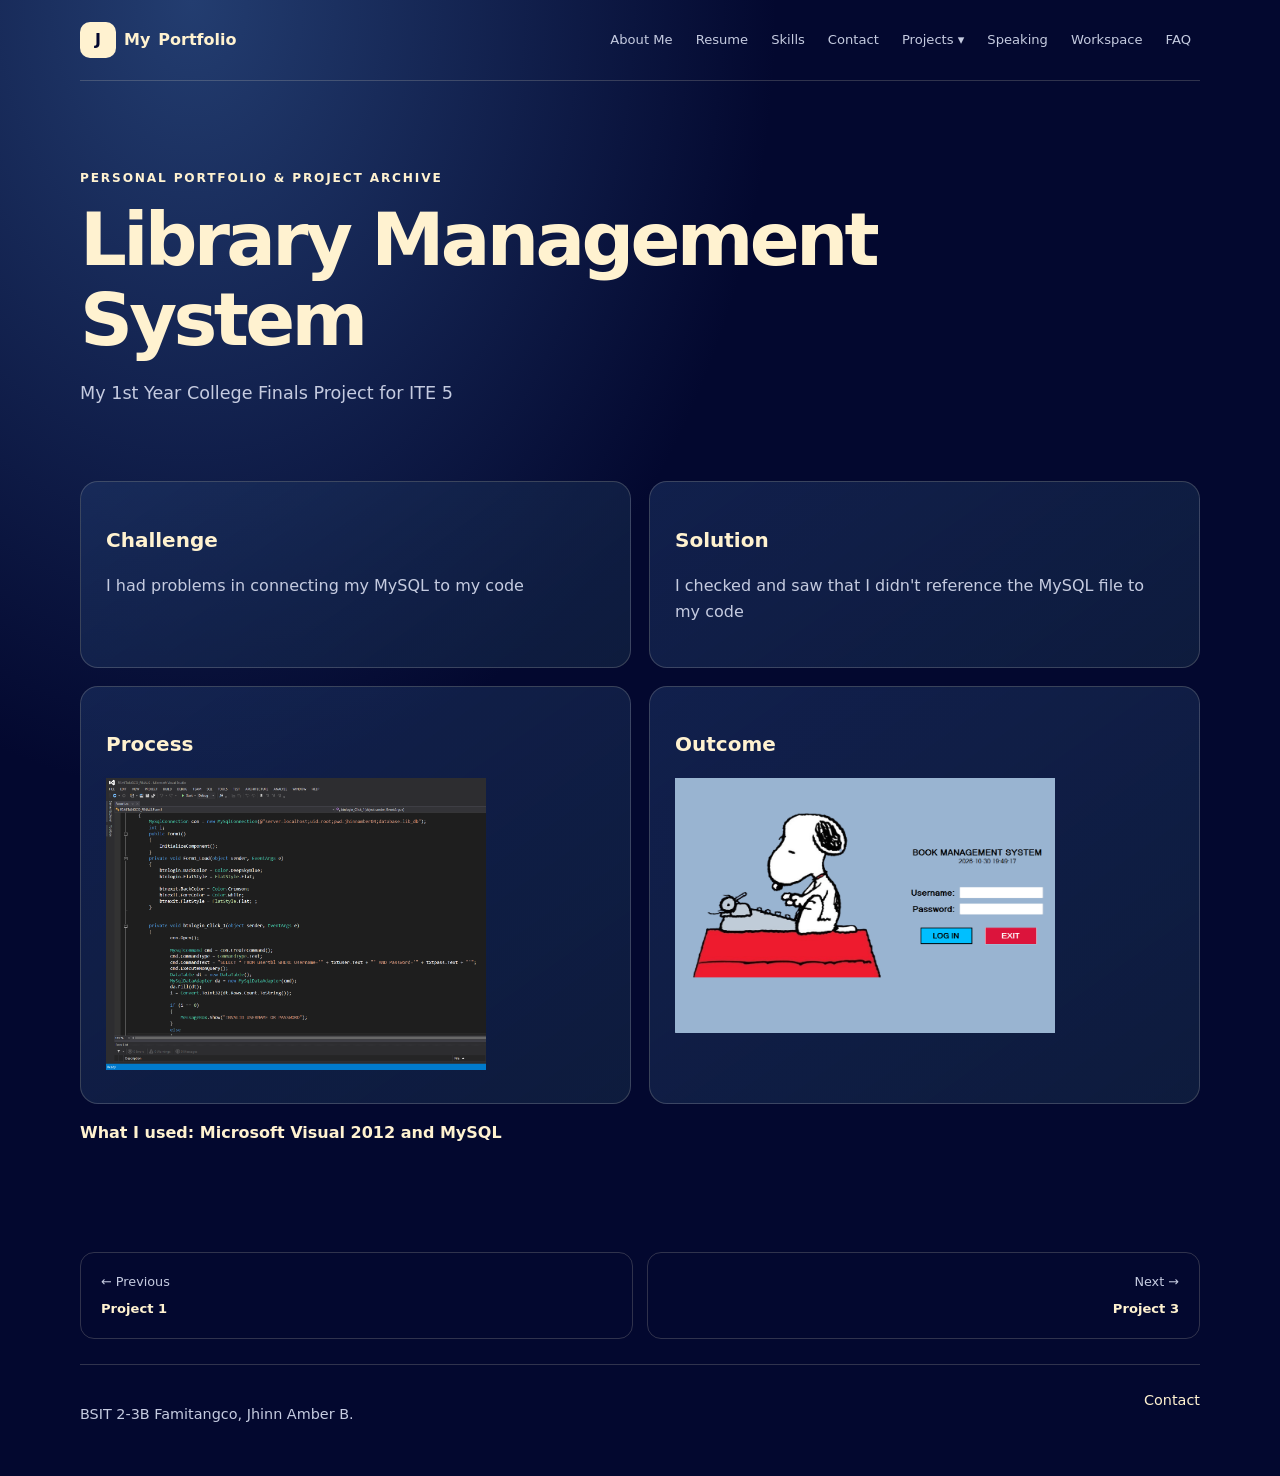
==== project2.html @ c8a8da8e "Add files via upload" ====
<!DOCTYPE html>
<html lang="en">
<head>
<meta charset="UTF-8">
<meta name="viewport" content="width=device-width, initial-scale=1.0">
<meta name="description" content="Personal portfolio and project archive">

	<title>
	Project 2 | Famitangco, Jhinn Amber B.
	</title>

<link rel="stylesheet" href="style.css">
</head>
<body>

	<a class="skip-link" href="#main">
	Skip to content
	</a>

<header class="site-header">
<a class="brand" href="index.html">
	<span class="brand-mark">
	J
	</span>
	My
	<span class="accent">
	Portfolio
	</span>
	</a>

<nav aria-label="Main navigation">
	
	<a href="index.html">
	About Me
	</a>

	<a href="resume.html">
	Resume
	</a>

	<a href="skills.html">
	Skills
	</a>

	<a href="contact.html">
	Contact
	</a>

<div class="dropdown">

	<button class="dropdown-toggle" type="button">
	Projects

	<span aria-hidden="true">
	▾
	</span>
	</button>

<div class="dropdown-menu">
	
	<a href="project1.html">
	Project 1
	</a>
	
	<a href="project2.html">
	Project 2
	</a>

	<a href="project3.html">
	Project 3
	</a>

	<a href="project4.html">
	Project 4
	</a>

	<a href="project5.html">
	Project 5
	</a>

	<a href="project6.html">
	Project 6
	</a>

	<a href="project7.html">
	Project 7
	</a>


	<a href="project8.html">
	Project 8
	</a>
</div>
</div>

	<a href="speaking.html">
	Speaking
	</a>

	<a href="workspace.html">
	Workspace
	</a>

	<a href="faq.html">
	FAQ
	</a>

</nav>
</header>

<main id="main" class="container">
<section class="intro">

	<p class="eyebrow">
	PERSONAL PORTFOLIO & PROJECT ARCHIVE
	</p>

	<h1>
	Library Management System
	</h1>

	<p>
	My 1st Year College Finals Project for ITE 5
	</p>

</section>
<section class="section">
<div class="grid two">
<article class="card">

	<h2>
	Challenge
	</h2>

	<p>
	I had problems in connecting my MySQL to my code
	</p>

</article>
<article class="card">

	<h2>
	Solution
	</h2>

	<p>
	I checked and saw that I didn't reference the MySQL file to my code
	</p>

</article>
<article class="card">

	<h2>
	Process
	</h2>
	
	<img src="pr2.png"
         alt="pr2"
	 width="380"
	 heigth="360">

</article>
<article class="card">

	<h2>
	Outcome
	</h2>

	<img src="pr2o.png"
         alt="pr2o"
	 width="380"
	 heigth="360">

</article>
</div>

	<p class="tag">
	What I used: Microsoft Visual 2012 and MySQL
	</p>

</section>
<nav class="project-pagination" aria-label="Project navigation">
<a class="project-nav-item" href="project1.html">

	<span class="project-nav-label">
	← Previous
	</span>

	<span class="project-nav-title">
	Project 1
	</span>

	</a>
	<a class="project-nav-item next" href="project3.html">
	<span class="project-nav-label">
	Next →
	</span>

	<span class="project-nav-title">
	Project 3
	</span>

</a>
</nav>
</main>
<footer class="site-footer">
	<p>
	BSIT 2-3B Famitangco, Jhinn Amber B.
	</p>

	<a href="contact.html">
	Contact
	</a>

</footer>
</body>
</html>
---- style.css ----
* {
    box-sizing: border-box;
}

:root {
    --bg: #03082f;
    --surface: #101f40;
    --surface-light: #233d70;

    --text: #fff2d0;
    --muted: #c5cbe0;

    --accent: #fff2d0;
    --accent-hover: #e8dfc5;

    --border: rgba(255, 242, 208, 0.18);
}

.main-nav { 

display:flex; 
align-items:center; 
flex-wrap:wrap; gap:5px; 

}

.dropdown { 

position:relative; 

}
.dropdown-toggle {
border:0; 
background:transparent;
color:var(--muted);
font:inherit;
font-size:.82rem;
padding:6px 9px;
border-radius:8px;
cursor:pointer;

}

.dropdown-toggle:hover,
.dropdown:focus-within
.dropdown-toggle {

background:#233d70;
color:var(--text);

}

.dropdown-menu {

display:none;
position:absolute;
top:100%;
left:0;
min-width:175px;

padding:8px;
background:#03082f;
border:1px solid var(--border);
border-radius:12px;
box-shadow:0 12px 30px rgba(0,0,0,.35);
z-index:30;

}
.dropdown:hover
.dropdown-menu,
.dropdown:focus-within
.dropdown-menu { 

display:grid;

}
.dropdown-menu a {

display:block;
padding:9px 11px;
border-radius:7px;
white-space:nowrap; 

}

.dropdown-menu a:hover,
.dropdown-menu a:focus-visible {

background:#233d70;
color:var(--text); 

}

@media(max-width:620px) {
.dropdown-toggle {

font-size:.78rem;
padding:6px 8px; 

}
  .dropdown-menu { 

max-height:60vh;
overflow-y:auto; 
}
}

html {
    scroll-behavior: smooth;
}

body {
    margin: 0;
    background:
        radial-gradient(
            ellipse at 15% 0%,
            #233d70 0,
            transparent 38%
        ),
        var(--bg);
    color: var(--text);
    font: 16px/1.65 system-ui, -apple-system, "Segoe UI", sans-serif;
}

a {
    color: inherit;
    text-decoration: none;
}

a:focus-visible,
input:focus-visible,
select:focus-visible,
textarea:focus-visible,
button:focus-visible,
summary:focus-visible {
    outline: 3px solid var(--accent);
    outline-offset: 3px;
}

.skip-link {
    position: absolute;
    top: -60px;
    left: 1rem;
    background: var(--accent);
    color: var(--bg);
    padding: 0.7rem;
    z-index: 9;
    border-radius: 6px;
}

.skip-link:focus {
    top: 1rem;
}

.site-header {
    width: min(1120px, calc(100% - 36px));
    margin: auto;
    padding: 22px 0;

    display: flex;
    align-items: center;
    justify-content: space-between;
    gap: 20px;

    border-bottom: 1px solid var(--border);
}

.brand {
    font-weight: 800;
    display: flex;
    align-items: center;
    gap: 8px;
    white-space: nowrap;
}

.brand-mark {
    display: grid;
    place-items: center;

    background: var(--accent);
    color: var(--bg);

    width: 36px;
    height: 36px;
    border-radius: 10px;
}

nav {
    display: flex;
    flex-wrap: wrap;
    gap: 5px;
    justify-content: flex-end;
}

nav a {
    font-size: 0.82rem;
    color: var(--muted);
    padding: 6px 9px;
    border-radius: 8px;
    transition: background 0.2s ease, color 0.2s ease;
}

nav a:hover {
    background: var(--surface-light);
    color: var(--text);
}

.container {
    width: min(1120px, calc(100% - 36px));
    margin: auto;
    min-height: 70vh;
}

.intro {
    padding: 75px 0 30px;
    max-width: 850px;
}

.eyebrow {
    color: var(--accent);
    font-size: 0.76rem;
    font-weight: 800;
    letter-spacing: 0.15em;
    text-transform: uppercase;
}

.accent {
    color: var(--accent);
}

.intro h1 {
    font-size: clamp(2.4rem, 6vw, 4.6rem);
    line-height: 1.08;
    letter-spacing: -0.05em;
    margin: 12px 0 20px;
}

.intro > p:not(.eyebrow) {
    font-size: 1.1rem;
    color: var(--muted);
}

.section {
    padding: 25px 0 55px;
}

.grid {
    display: grid;
    gap: 18px;
}

.grid.two {
    grid-template-columns: repeat(2, minmax(0, 1fr));
}

.card {
    padding: 25px;

    border: 1px solid var(--border);
    border-radius: 18px;

    background: linear-gradient(
        145deg,
        rgba(35, 61, 112, 0.45),
        rgba(16, 31, 64, 0.85)
    );

    min-width: 0;

    transition:
        transform 0.2s ease,
        border-color 0.2s ease,
        background 0.2s ease;
}

.card:hover {
    border-color: rgba(255, 242, 208, 0.4);
    transform: translateY(-3px);
}

.card p,
.muted {
    color: var(--muted);
}

.card h2 {
    font-size: 1.25rem;
}

.tag {
    color: var(--accent);
    font-weight: 700;
}

.meter {
    height: 8px;
    background: #233d70;
    border-radius: 20px;
    overflow: hidden;
}

.meter span {
    display: block;
    height: 100%;

    background: linear-gradient(
        90deg,
        #233d70,
        #fff2d0
    );

    border-radius: 20px;
}

.project-pagination {

  display: grid;
  grid-template-columns: repeat(2, minmax(0, 1fr));
  gap: 14px;
  margin: 34px 0 12px;

}

.project-nav-item {

  display: flex;
  flex-direction: column;
  gap: 6px;
  min-width: 0;
  padding: 18px 20px;
  border: 1px solid var(--border);
  border-radius: 14px;
  background: var(--panel);
  text-decoration: none;
  transition: border-color .2s ease, transform .2s ease, background .2s ease;

}
.project-nav-item:hover, .project-nav-item:focus-visible {

  border-color: var(--accent);
  background: #233d70;
  transform: translateY(-2px);

}

.project-nav-item.next { text-align: right; align-items: flex-end;

}

.project-nav-label { color: var(--muted); font-size: .8rem;

}

.project-nav-title { color: var(--text); font-weight: 700;

}
.project-nav-item.is-disabled { opacity: .48; border-style: dashed;

}

@media (max-width: 480px) {

  .project-pagination { gap: 9px; 

}
  .project-nav-item { padding: 14px 12px;

}
}

.contact-form {
    display: grid;
    gap: 10px;
    padding: 25px;

    background: var(--surface);
    border: 1px solid var(--border);
    border-radius: 16px;

    max-width: 650px;
}

.contact-form label {
    font-weight: 700;
    margin-top: 5px;
}

.contact-form input,
.contact-form select,
.contact-form textarea {
    width: 100%;
    padding: 12px;

    border: 1px solid var(--border);
    border-radius: 9px;

    background: var(--bg);
    color: var(--text);

    font: inherit;
}

.contact-form input::placeholder,
.contact-form textarea::placeholder {
    color: #aeb7d2;
}

.contact-form select option {
    background: var(--surface);
    color: var(--text);
}

.contact-form textarea {
    resize: vertical;
    min-height: 120px;
}

.button {
    display: inline-block;

    background: var(--accent);
    color: var(--bg);

    border: 1px solid var(--accent);
    border-radius: 9px;

    padding: 12px 18px;

    font: inherit;
    font-weight: 800;

    cursor: pointer;

    transition:
        background 0.2s ease,
        transform 0.2s ease;
}

.button:hover {
    background: var(--accent-hover);
    transform: translateY(-2px);
}

.faq {
    display: grid;
    gap: 12px;
}

.faq details {
    padding: 20px;

    border: 1px solid var(--border);
    border-radius: 12px;

    background: var(--surface);
}

summary {
    cursor: pointer;
    font-weight: 750;
}

.faq details p {
    color: var(--muted);
}

.site-footer {
    width: min(1120px, calc(100% - 36px));
    margin: 25px auto 0;
    padding: 24px 0 35px;

    border-top: 1px solid var(--border);

    display: flex;
    justify-content: space-between;
    gap: 20px;

    color: var(--muted);
    font-size: 0.9rem;
}

.site-footer a {
    color: var(--accent);
}

.site-footer a:hover {
    text-decoration: underline;
}

@media (max-width: 950px) {
    .site-header {
        align-items: flex-start;
        flex-direction: column;
    }

    nav {
        justify-content: flex-start;
    }
}


@media (max-width: 620px) {
    .grid.two {
        grid-template-columns: 1fr;
    }

    .intro {
        padding-top: 48px;
    }

    .site-footer {
        flex-direction: column;
    }

    .site-header,
    nav {
        gap: 8px;
    }

    nav a {
        font-size: 0.78rem;
        padding: 6px;
    }

    .card {
        padding: 20px;
    }

    .contact-form {
        padding: 18px;
    }
}
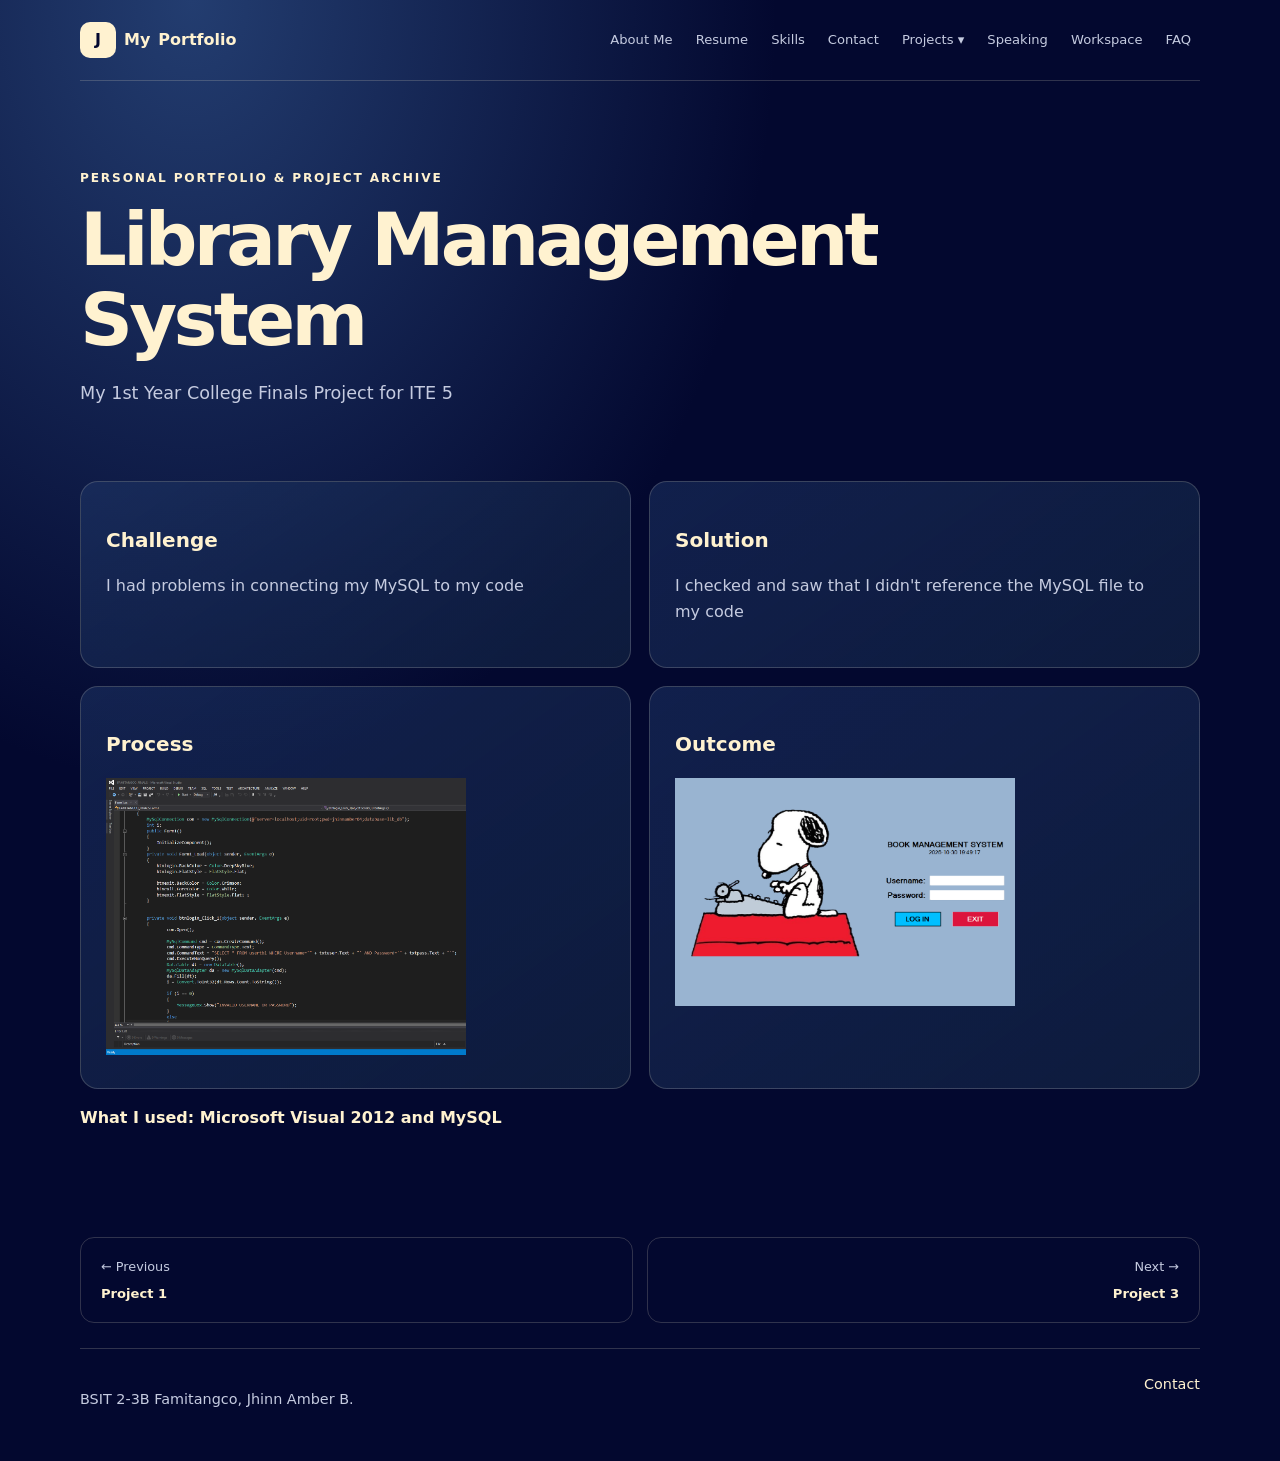
==== commit f6f0a4b1: "Update project2.html" ====
--- a/project2.html
+++ b/project2.html
@@ -156,7 +156,7 @@
 	
 	<img src="pr2.png"
          alt="pr2"
-	 width="380"
+	 width="360"
 	 heigth="360">
 
 </article>
@@ -168,7 +168,7 @@
 
 	<img src="pr2o.png"
          alt="pr2o"
-	 width="380"
+	 width="340"
 	 heigth="360">
 
 </article>
@@ -214,4 +214,4 @@
 
 </footer>
 </body>
-</html>+</html>
